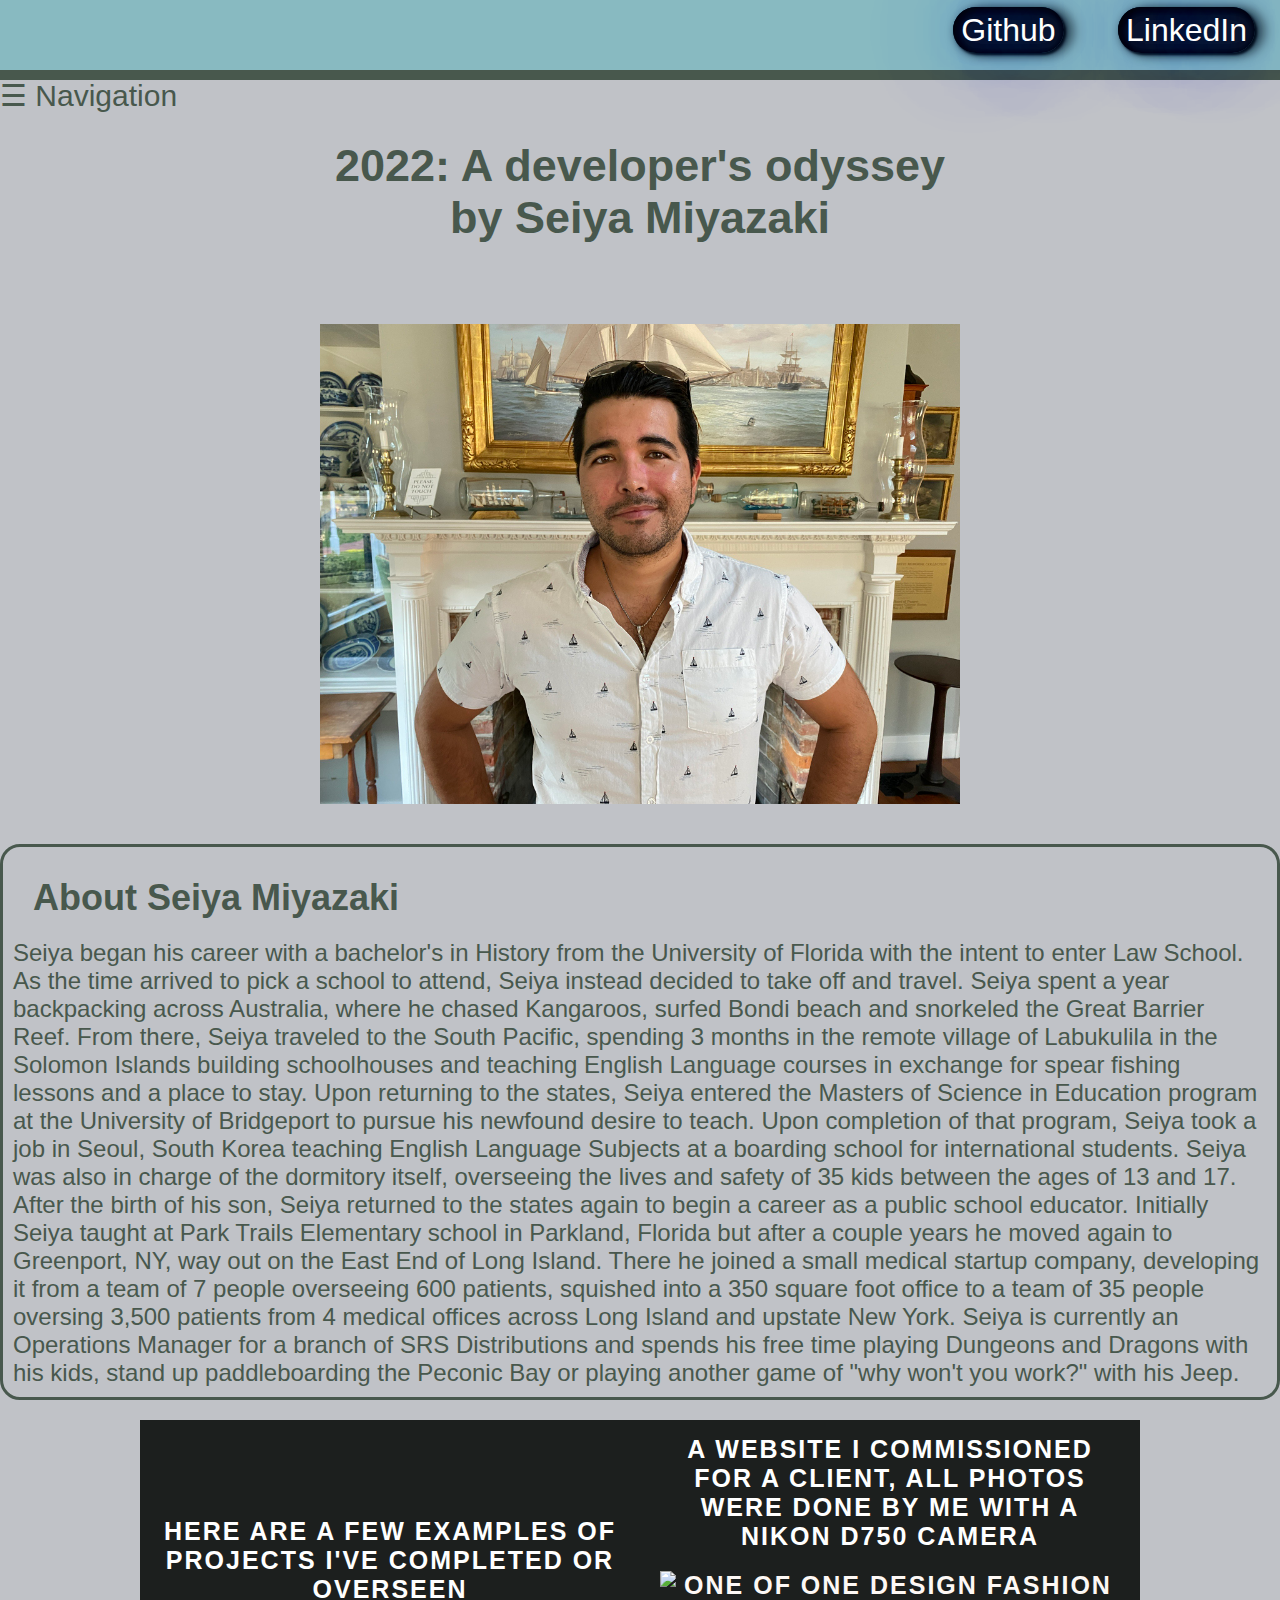
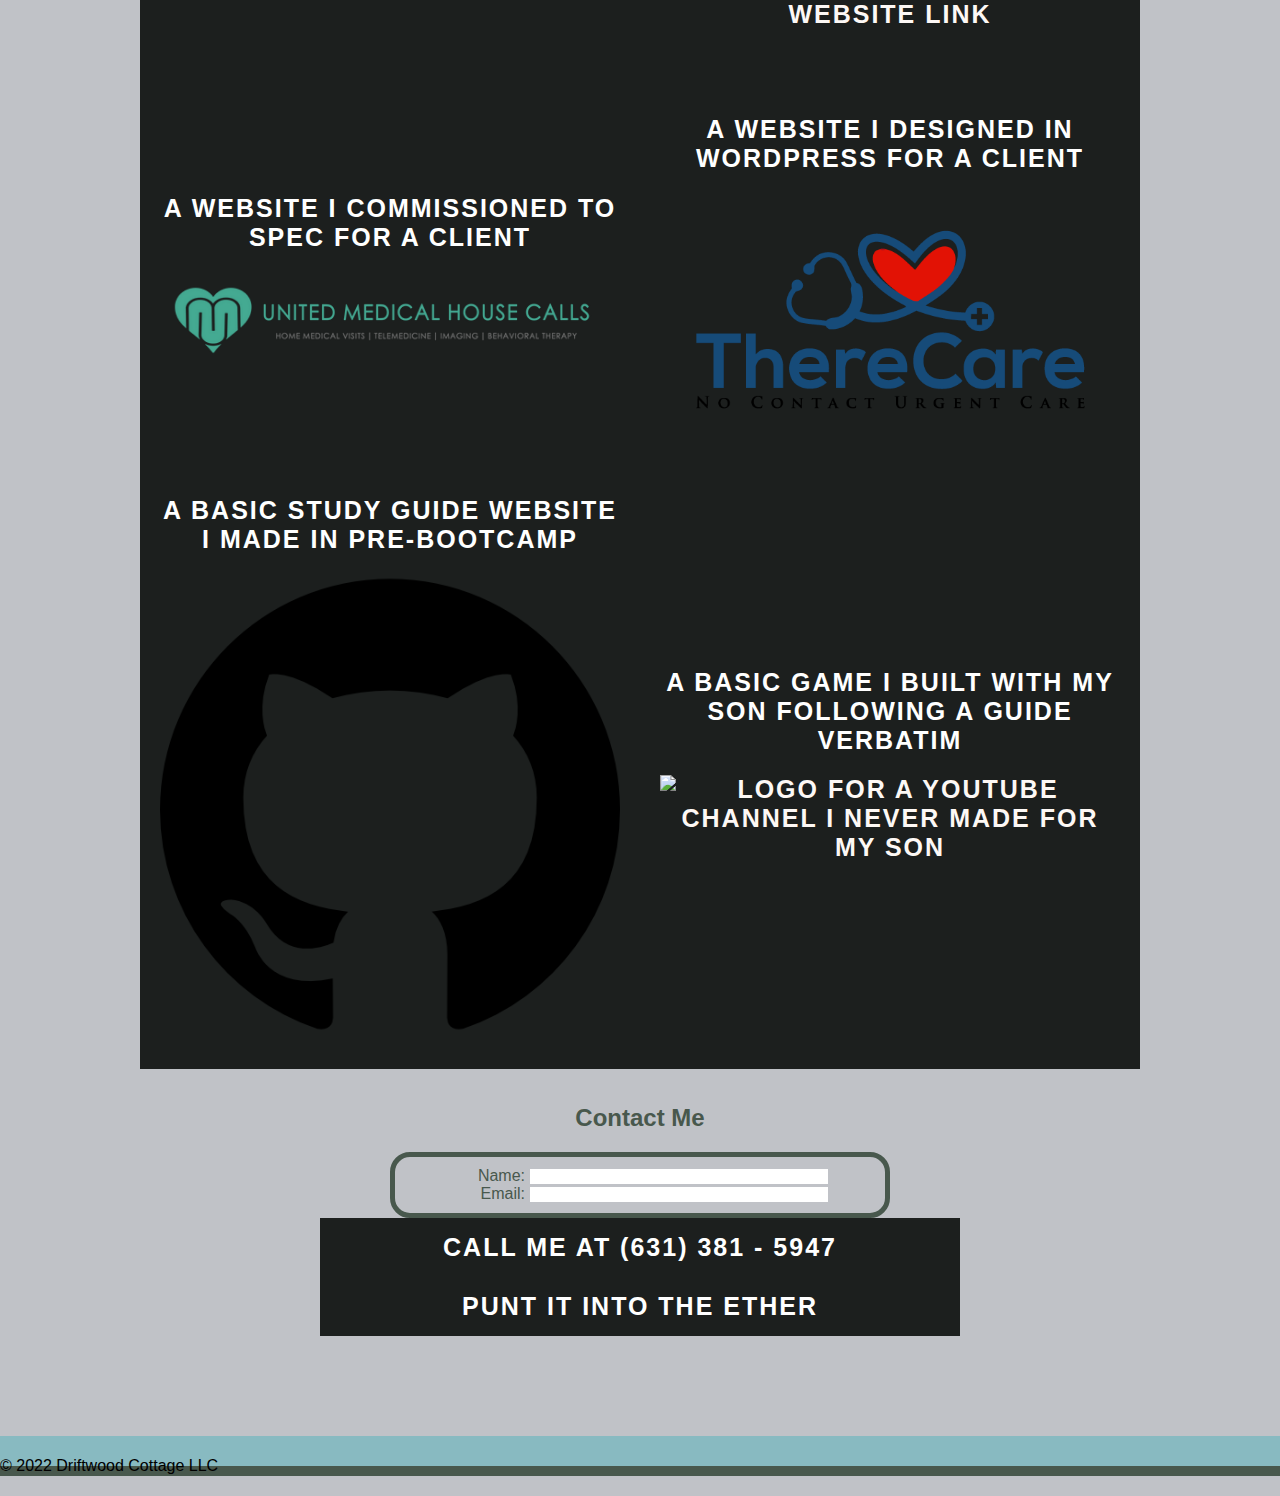
==== index.html @ 62849630 "Final adjustments" ====
<!DOCTYPE html>
<html lang="en-US">
<head>
  <meta charset="UTF-8">
  <meta name="viewport" content="width=device-width, initial-scale=1.0">
  <link rel="stylesheet" type="text/css" href="Assets\images\CSS\style.css">
  <title>The Portfolio of Seiya Miyazaki</title>
  <meta content="initial-scale=1.0, width=device-width" name="viewport">
  <meta name="viewport" content="width=device-width, initial-scale=1">
<style>
body {
  font-family: 'Lato', sans-serif;
}

.overlay {
  height: 100%;
  width: 0;
  position: fixed;
  z-index: 1;
  top: 0;
  left: 0;
  background-color: rgb(0,0,0);
  background-color: rgba(0,0,0, 0.9);
  overflow-x: hidden;
  transition: 0.5s;
}

.overlay-content {
  position: relative;
  top: 25%;
  width: 100%;
  text-align: center;
  margin-top: 5px;
}

.overlay a {
  padding: 8px;
  text-decoration: none;
  font-size: 36px;
  color: #818181;
  display: block;
  transition: 0.3s;
}

.overlay a:hover, .overlay a:focus {
  color: #f1f1f1;
}

.overlay .closebtn {
  position: absolute;
  top: 20px;
  right: 45px;
  font-size: 60px;
}

@media screen and (max-height: 450px) {
  .overlay a {font-size: 20px}
  .overlay .closebtn {
  font-size: 40px;
  top: 5px;
  right: 35px;
  }
}
</style>
</head>

<body>
  <div id="page-container">
    <div id="content-wrap">
  <header>
    <nav class="text-right">
      <ul>
        <li> <a href="https://github.com/samiyazaki" id="Wow_Double_Rainbow">Github</a></li>
        <li> <a href="https://www.linkedin.com/in/seiya-miyazaki/"id="Wow_Double_Rainbow">LinkedIn</a></li> 
      </ul>
    </nav>
    <div id="myNav" class="overlay">
      <a href="javascript:void(0)" class="closebtn" onclick="closeNav()">&times;</a>
      <div class="overlay-content">
        <a href="#About_me">About</a>
        <a href="#projects">Projects</a>
        <a href="#contact">Contact</a>
      </div>
    </div>
    <span style="font-size:30px;cursor:pointer" onclick="openNav()">&#9776; Navigation</span>
    
    <script>
    function openNav() {
      document.getElementById("myNav").style.width = "100%";
    }
    
    function closeNav() {
      document.getElementById("myNav").style.width = "0%";
    }
    </script>
  </header>

  <main>
    <h1 class="text-center">2022: A developer's odyssey<br>by Seiya Miyazaki</h1>
    <figure id="About_me"><img src="Assets\images\IMG_1364.jpeg" alt="A picture of Seiya wearing his boat shirt in front of some boats in bottles and a painting of a boat"></figure>
    <div class="About_me">
    <p><h2>About Seiya Miyazaki</h2>Seiya began his career with a bachelor's in History from the University of Florida with the intent to enter Law School. As the time arrived to pick a school to attend, Seiya instead decided to take off and travel. Seiya spent a year backpacking across Australia, where he chased Kangaroos, surfed Bondi beach and snorkeled the Great Barrier Reef. From there, Seiya traveled to the South Pacific, spending 3 months in the remote village of Labukulila in the Solomon Islands building schoolhouses and teaching English Language courses in exchange for spear fishing lessons and a place to stay. Upon returning to the states, Seiya entered the Masters of Science in Education program at the University of Bridgeport to pursue his newfound desire to teach. Upon completion of that program, Seiya took a job in Seoul, South Korea teaching English Language Subjects at a boarding school for international students. Seiya was also in charge of the dormitory itself, overseeing the lives and safety of 35 kids between the ages of 13 and 17. After the birth of his son, Seiya returned to the states again to begin a career as a public school educator. Initially Seiya taught at Park Trails Elementary school in Parkland, Florida but after a couple years he moved again to Greenport, NY, way out on the East End of Long Island. There he joined a small medical startup company, developing it from a team of 7 people overseeing 600 patients, squished into a 350 square foot office to a team of 35 people oversing 3,500 patients from 4 medical offices across Long Island and upstate New York. Seiya is currently an Operations Manager for a branch of SRS Distributions and spends his free time playing Dungeons and Dragons with his kids, stand up paddleboarding the Peconic Bay or playing another game of "why won't you work?" with his Jeep.</p> </div>
    <div class="btn-time" id="projects">
      <button class="btn portfolio-button hover-filled-opacity">
        <span>Here are a few examples of projects I've completed or overseen</span>
      </button> <br>
      <button class="btn portfolio-button hover-filled-opacity">
        <span> A website I commissioned for a client, all photos were done by me with a Nikon D750 camera<a href="https://www.oneof1designfashion.com/">
          <img alt="One of one design fashion website link" src="Assets\images\37b054_ac7f25b0213940b69b8df30cf9b7bfc4_mv2.jpg">
       </a><span>
      </button>
      <button class="btn portfolio-button hover-filled-opacity">
        <span>A website I commissioned to spec for a client<a href="https://medicalhousecalls.com"><img src="Assets\images\629ff6e16060230174a7d656_UMHC_HERO_JUNE_22-p-500.png" alt="Logo for a medical company"></a></span>
      </button> 
      <button class="btn portfolio-button hover-filled-opacity">
        <span>A website I designed in Wordpress for a client<a href="https://nocontactmd.com"><img src="Assets\images\logo-there-care.png" alt="Logo for a telemedical device company"></a></span>
      </button>
      <button class="btn portfolio-button hover-filled-opacity">
        <span>A basic study guide website I made in pre-bootcamp<a href="https://samiyazaki.github.io/prework-study-guide/"><img src="Assets\images\733609.png" alt="Logo for a telemedical device company"></a></span>
      </button>
      <button class="btn portfolio-button hover-filled-opacity">
        <span>A basic game I built with my son following a guide verbatim<a href="https://samiyazaki.github.io/Dumb-game/"><img src="Assets\images\Enakai Gaming.jpg" alt="Logo for a youtube channel I never made for my son"></a></span>
      </button>
    </div>
      <h2 class="text-center" id="contact">Contact Me</h2>
      <form>
        <ul>
          <li>
            <label class="text-right" for="name">Name:</label>
            <input type="text" id="name" name="user-name">
          </li>
          <li>
            <label class="text-right" for="email">Email:</label>
            <input type="text" id="email" name="user-email">
          </li>
        </ul>
        </form>
        <div class="text-center" id="Stop_freaking_working">
          <a href="tel:5554280940"><button class="btn portfolio-button hover-filled-opacity"><span>Call me at (631) 381 - 5947</span></button></a> 
          <a href="safe_space.html"><button class="btn portfolio-button hover-filled-opacity">
            <Span>Punt it into the Ether</Span>
          </button></a>
        </div>
    </section>
  </main>
  </div>
  <footer id="footer">
    © 2022 Driftwood Cottage LLC
  </footer>
 </div>   
</body>
</html>
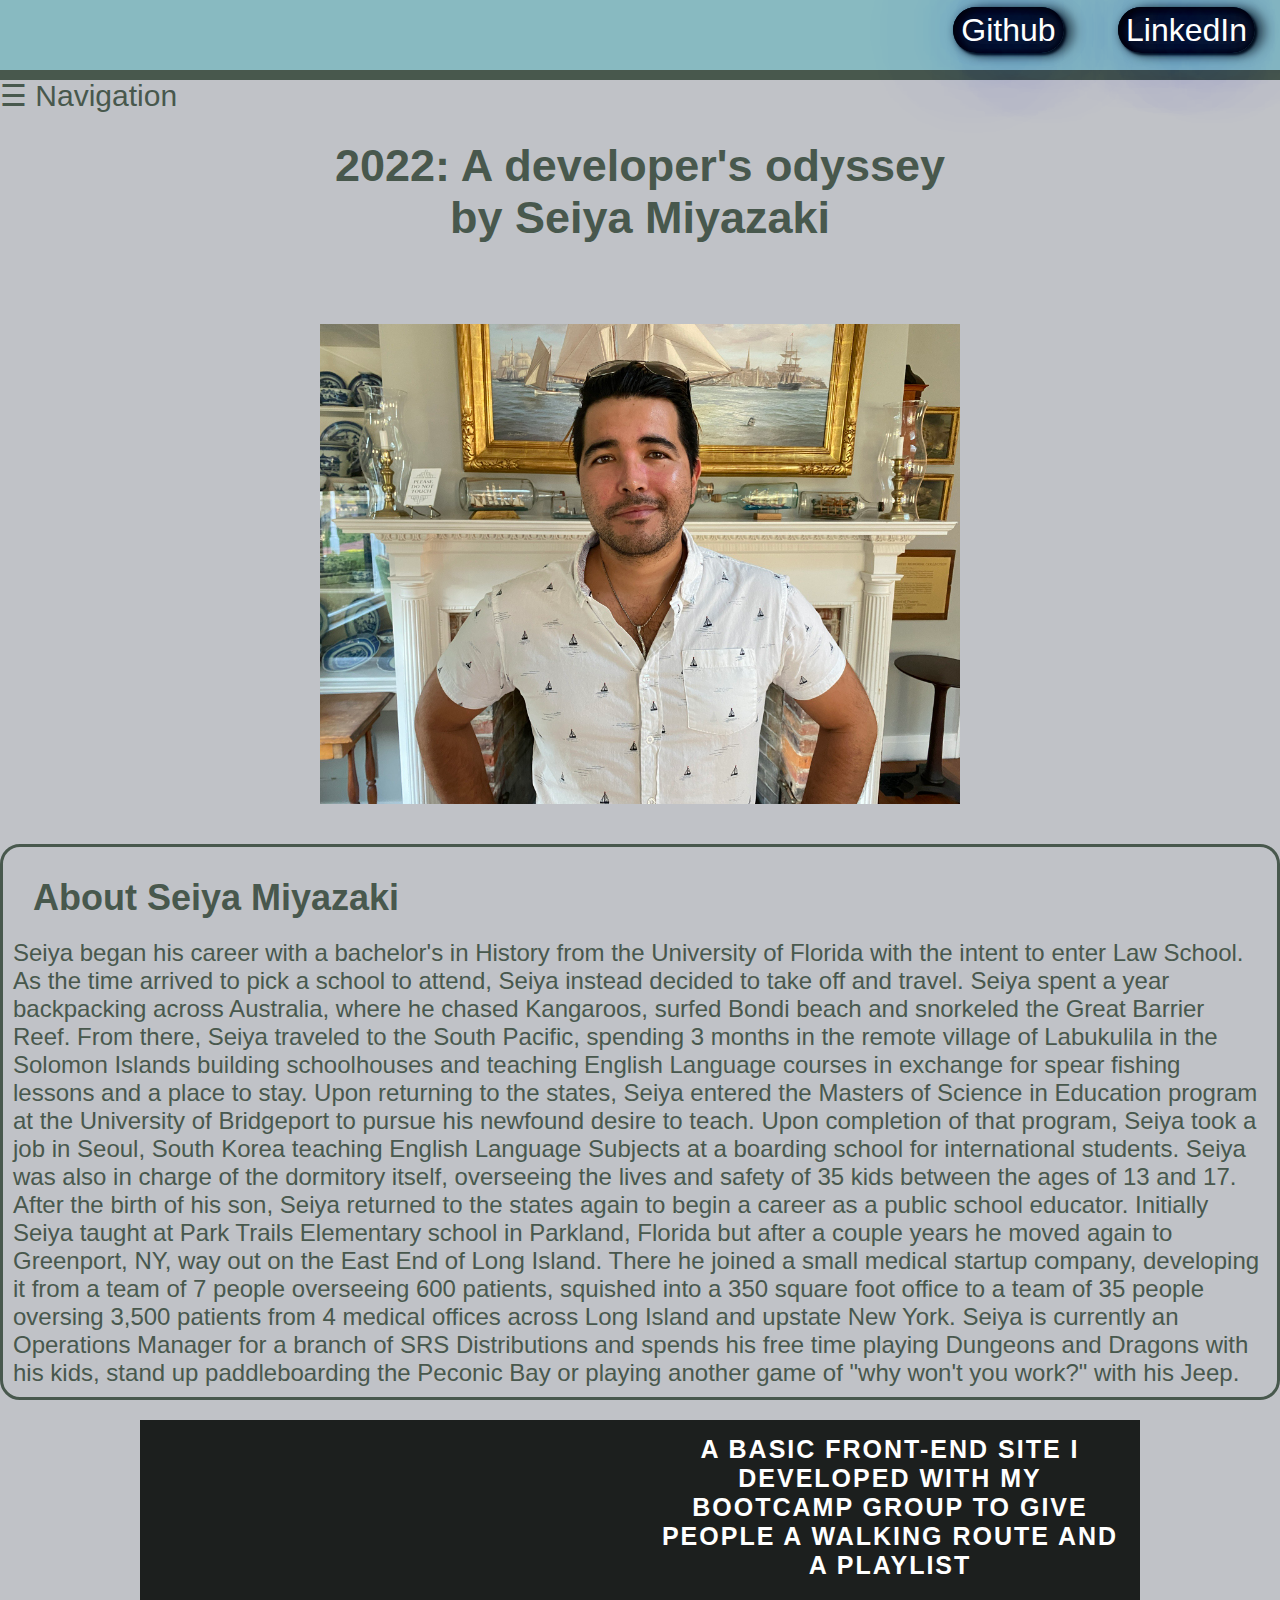
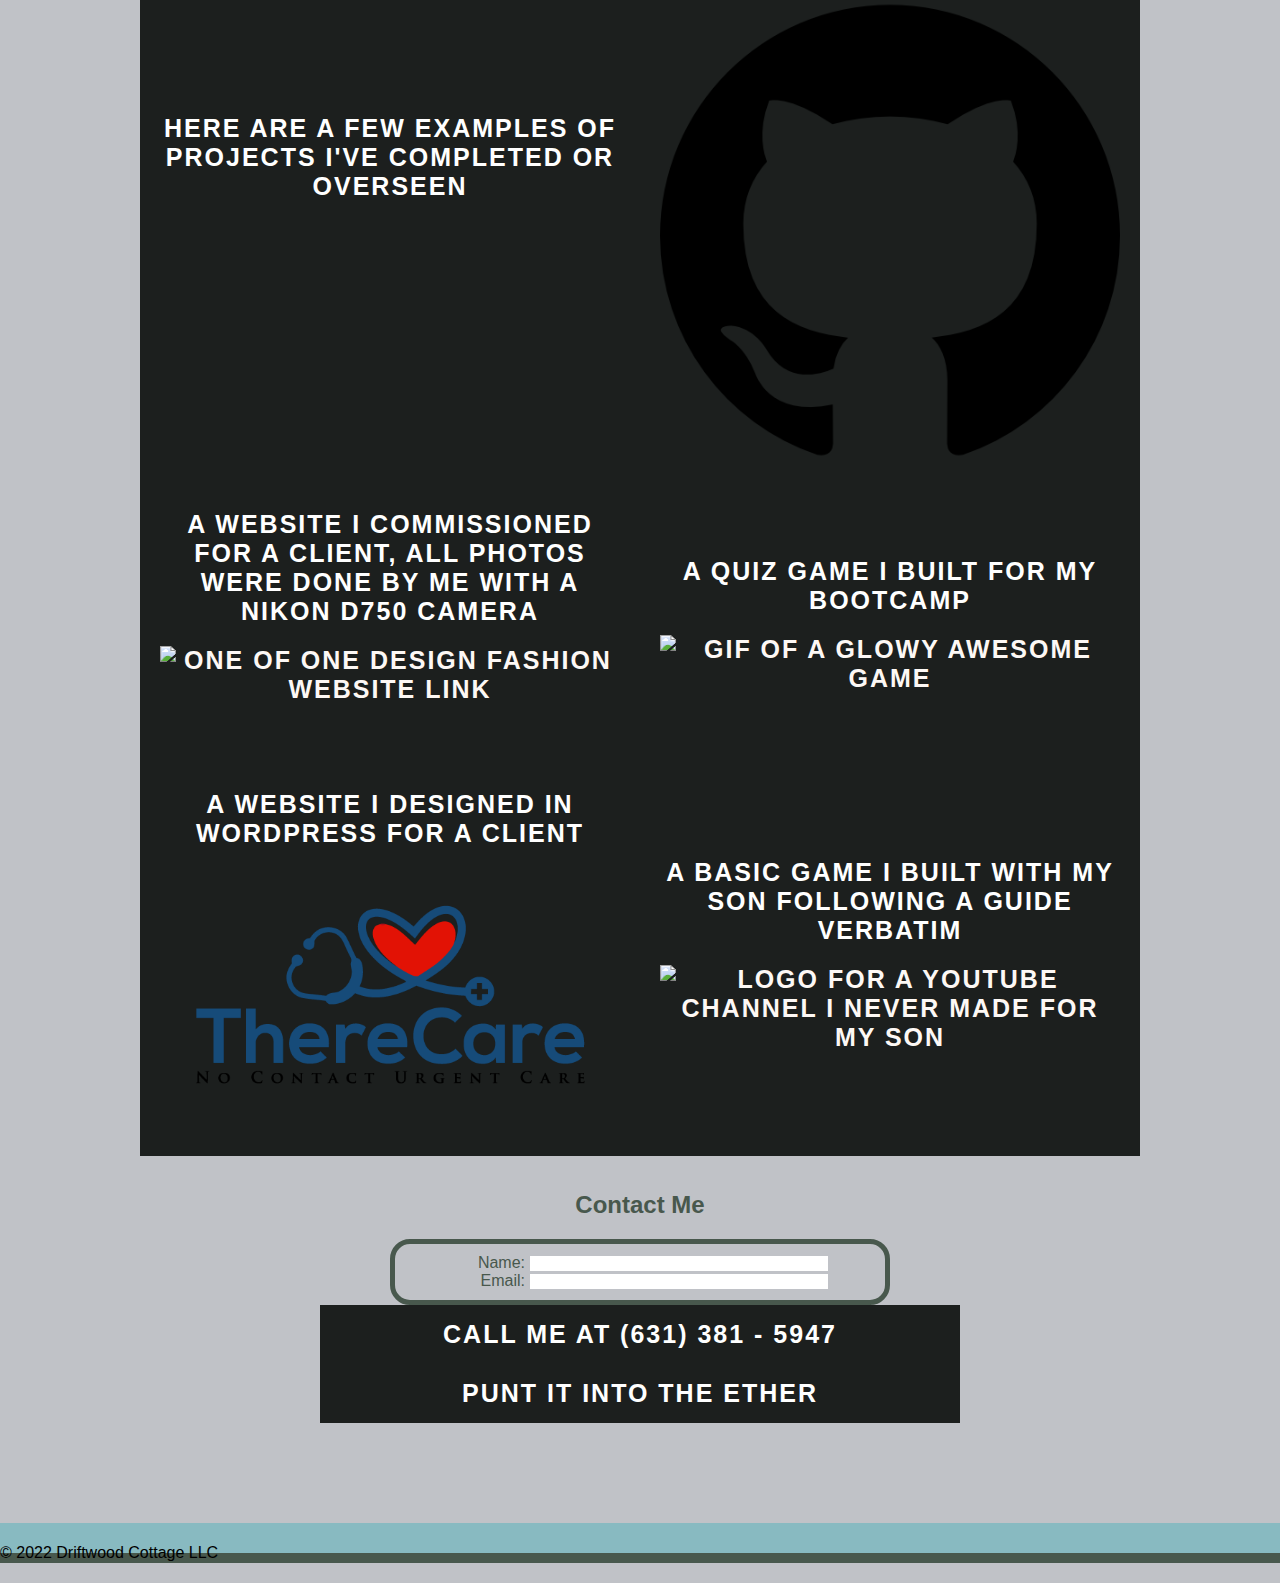
==== commit f3e2e6d1: "Added in quiz game" ====
--- a/index.html
+++ b/index.html
@@ -43,7 +43,7 @@
 }
 
 .overlay a:hover, .overlay a:focus {
-  color: #f1f1f1;
+  color: #f1f1f1; 
 }
 
 .overlay .closebtn {
@@ -68,16 +68,17 @@
   <div id="page-container">
     <div id="content-wrap">
   <header>
-    <nav class="text-right">
+    <nav class="text-right"> <!--This sets the text to the right -->
       <ul>
         <li> <a href="https://github.com/samiyazaki" id="Wow_Double_Rainbow">Github</a></li>
+        <!-- the link to the github account and the 360 degree glow feature-->
         <li> <a href="https://www.linkedin.com/in/seiya-miyazaki/"id="Wow_Double_Rainbow">LinkedIn</a></li> 
-      </ul>
+      </ul><!-- Linkedin account info -->
     </nav>
     <div id="myNav" class="overlay">
       <a href="javascript:void(0)" class="closebtn" onclick="closeNav()">&times;</a>
       <div class="overlay-content">
-        <a href="#About_me">About</a>
+        <a href="#About_me">About</a> <!-- the href allows the link to specific headers I set up in the rest of the document. Allowing for the jump feature-->
         <a href="#projects">Projects</a>
         <a href="#contact">Contact</a>
       </div>
@@ -97,32 +98,32 @@
 
   <main>
     <h1 class="text-center">2022: A developer's odyssey<br>by Seiya Miyazaki</h1>
-    <figure id="About_me"><img src="Assets\images\IMG_1364.jpeg" alt="A picture of Seiya wearing his boat shirt in front of some boats in bottles and a painting of a boat"></figure>
+    <figure id="About_me"><img src="Assets\images\IMG_1364.jpeg" alt="A picture of Seiya wearing his boat shirt in front of some boats in bottles and a painting of a boat"></figure> <!-- Image set to center, and % so that-->
     <div class="About_me">
     <p><h2>About Seiya Miyazaki</h2>Seiya began his career with a bachelor's in History from the University of Florida with the intent to enter Law School. As the time arrived to pick a school to attend, Seiya instead decided to take off and travel. Seiya spent a year backpacking across Australia, where he chased Kangaroos, surfed Bondi beach and snorkeled the Great Barrier Reef. From there, Seiya traveled to the South Pacific, spending 3 months in the remote village of Labukulila in the Solomon Islands building schoolhouses and teaching English Language courses in exchange for spear fishing lessons and a place to stay. Upon returning to the states, Seiya entered the Masters of Science in Education program at the University of Bridgeport to pursue his newfound desire to teach. Upon completion of that program, Seiya took a job in Seoul, South Korea teaching English Language Subjects at a boarding school for international students. Seiya was also in charge of the dormitory itself, overseeing the lives and safety of 35 kids between the ages of 13 and 17. After the birth of his son, Seiya returned to the states again to begin a career as a public school educator. Initially Seiya taught at Park Trails Elementary school in Parkland, Florida but after a couple years he moved again to Greenport, NY, way out on the East End of Long Island. There he joined a small medical startup company, developing it from a team of 7 people overseeing 600 patients, squished into a 350 square foot office to a team of 35 people oversing 3,500 patients from 4 medical offices across Long Island and upstate New York. Seiya is currently an Operations Manager for a branch of SRS Distributions and spends his free time playing Dungeons and Dragons with his kids, stand up paddleboarding the Peconic Bay or playing another game of "why won't you work?" with his Jeep.</p> </div>
-    <div class="btn-time" id="projects">
-      <button class="btn portfolio-button hover-filled-opacity">
+    <div class="btn-time" id="projects"> <!-- The button class for the rest of the document, and the identifier for the nav bar -->
+      <button class="btn portfolio-button hover-filled-opacity"> <!--This is part of the CSS link that allows the buttons to change on hover and expand by 1.05 times-->
         <span>Here are a few examples of projects I've completed or overseen</span>
       </button> <br>
       <button class="btn portfolio-button hover-filled-opacity">
+        <span>A basic front-end site I developed with my Bootcamp group to give people a walking route and a playlist<a href="https://samiyazaki.github.io/Take_A_Walk/"><img src="Assets\images\733609.png" alt="The logo for Github which is the silhoutte of a cat"></a></span>
+      </button>
+      <button class="btn portfolio-button hover-filled-opacity">
         <span> A website I commissioned for a client, all photos were done by me with a Nikon D750 camera<a href="https://www.oneof1designfashion.com/">
-          <img alt="One of one design fashion website link" src="Assets\images\37b054_ac7f25b0213940b69b8df30cf9b7bfc4_mv2.jpg">
+          <img alt="One of one design fashion website link" src="Assets\images\37b054_ac7f25b0213940b69b8df30cf9b7bfc4_mv2.jpg"> <!-- images are relative path links in the assets folder-->
        </a><span>
       </button>
       <button class="btn portfolio-button hover-filled-opacity">
-        <span>A website I commissioned to spec for a client<a href="https://medicalhousecalls.com"><img src="Assets\images\629ff6e16060230174a7d656_UMHC_HERO_JUNE_22-p-500.png" alt="Logo for a medical company"></a></span>
+        <span>A quiz game I built for my Bootcamp<a href="https://samiyazaki.github.io/Secular_Catechism/"><img src="Assets\images\Secular Catechism (1).gif" alt="Gif of a glowy awesome game"></a></span>
       </button> 
       <button class="btn portfolio-button hover-filled-opacity">
         <span>A website I designed in Wordpress for a client<a href="https://nocontactmd.com"><img src="Assets\images\logo-there-care.png" alt="Logo for a telemedical device company"></a></span>
       </button>
       <button class="btn portfolio-button hover-filled-opacity">
-        <span>A basic study guide website I made in pre-bootcamp<a href="https://samiyazaki.github.io/prework-study-guide/"><img src="Assets\images\733609.png" alt="Logo for a telemedical device company"></a></span>
-      </button>
-      <button class="btn portfolio-button hover-filled-opacity">
         <span>A basic game I built with my son following a guide verbatim<a href="https://samiyazaki.github.io/Dumb-game/"><img src="Assets\images\Enakai Gaming.jpg" alt="Logo for a youtube channel I never made for my son"></a></span>
       </button>
     </div>
-      <h2 class="text-center" id="contact">Contact Me</h2>
+      <h2 class="text-center" id="contact">Contact Me</h2> <!-- This is a generic contact box and as you can see it directs nowhere but has input options for name and email-->
       <form>
         <ul>
           <li>
@@ -135,17 +136,17 @@
           </li>
         </ul>
         </form>
-        <div class="text-center" id="Stop_freaking_working">
-          <a href="tel:5554280940"><button class="btn portfolio-button hover-filled-opacity"><span>Call me at (631) 381 - 5947</span></button></a> 
+        <div class="text-center" id="Stop_freaking_working"><!-- This is an experiment with hrefs pointing to phone numbers. It allows someone to dial me by clicking the link-->
+          <a href="tel:6313815947"><button class="btn portfolio-button hover-filled-opacity"><span>Call me at (631) 381 - 5947</span></button></a> 
           <a href="safe_space.html"><button class="btn portfolio-button hover-filled-opacity">
-            <Span>Punt it into the Ether</Span>
+            <Span>Punt it into the Ether</Span><!-- This is an easter egg button that redirects to another html page with a separate CSS sheet. I did this to practice with variability of pages and as a reference to sites of grace in Elden Ring-->
           </button></a>
         </div>
     </section>
   </main>
   </div>
   <footer id="footer">
-    © 2022 Driftwood Cottage LLC
+    © 2022 Driftwood Cottage LLC <!-- This is my improperly formed LLC. It will probably lapse because I did not publish it in verified news sources-->
   </footer>
  </div>   
 </body>
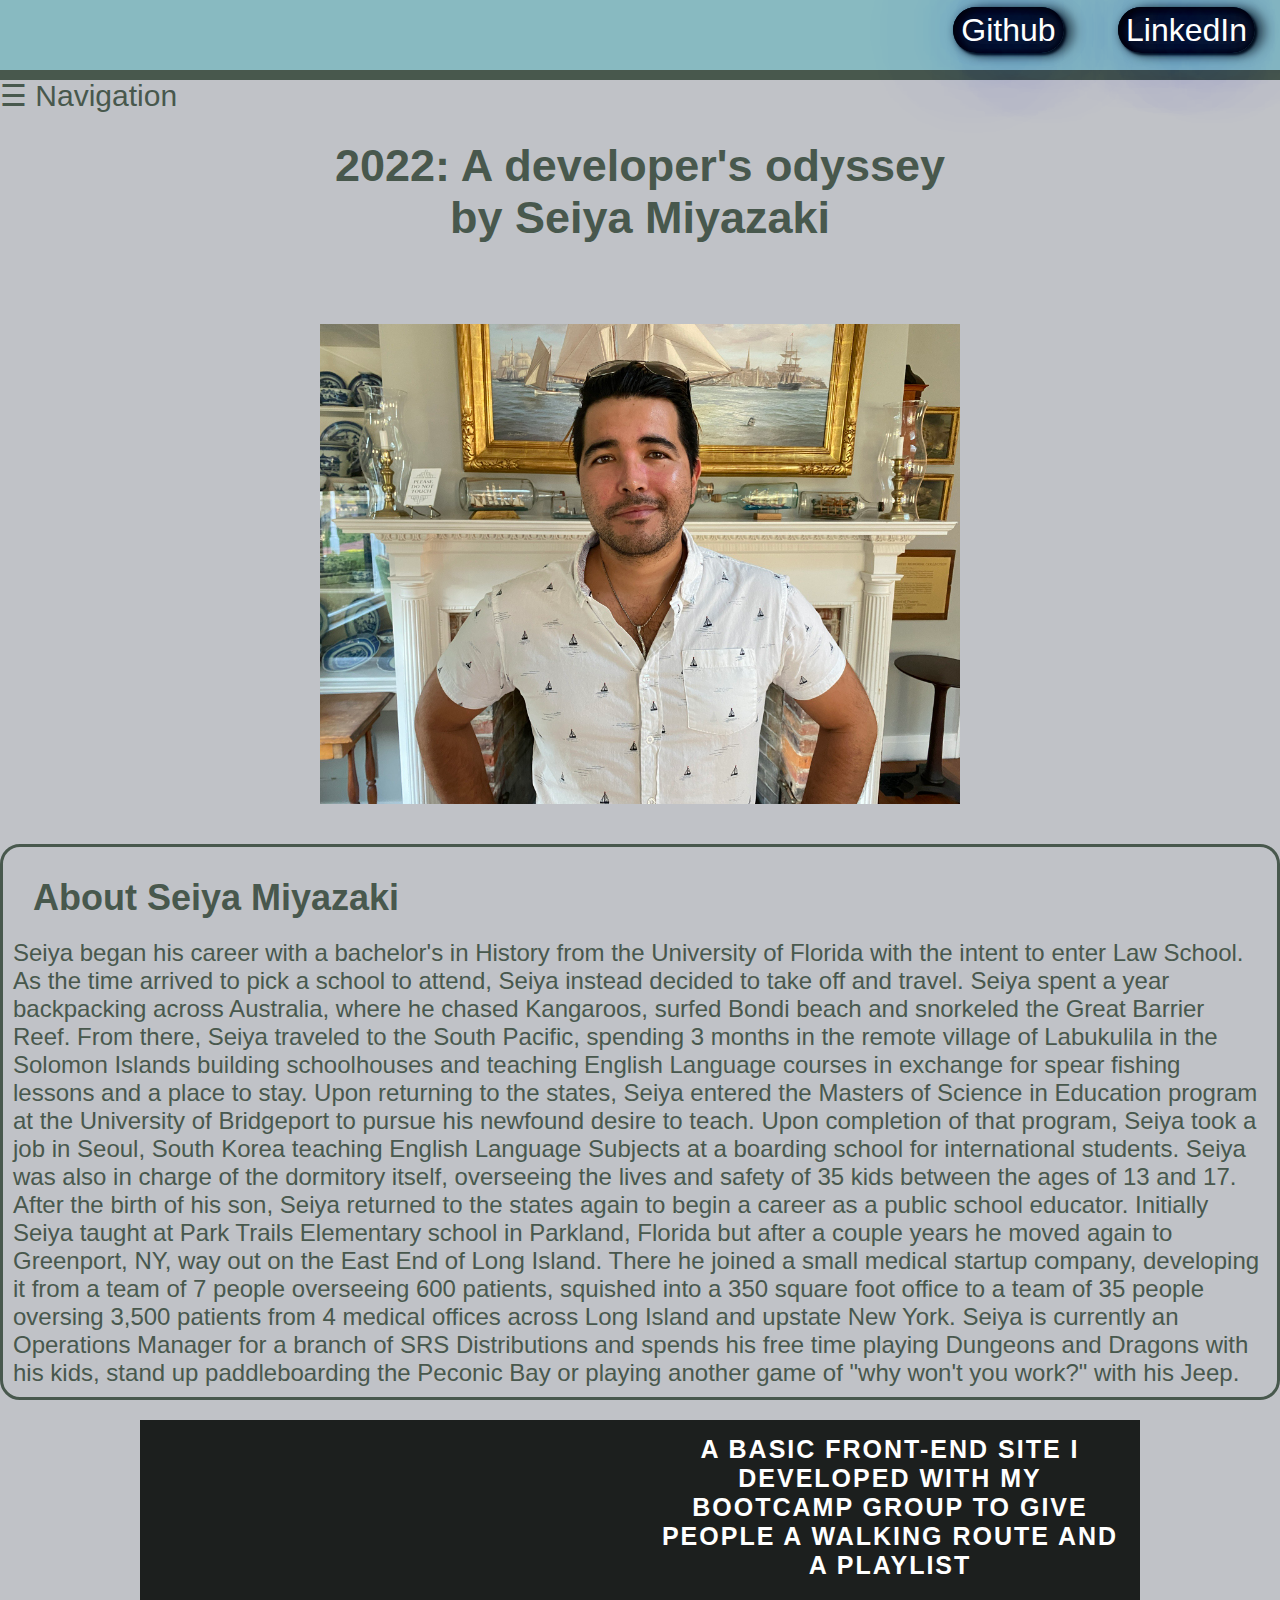
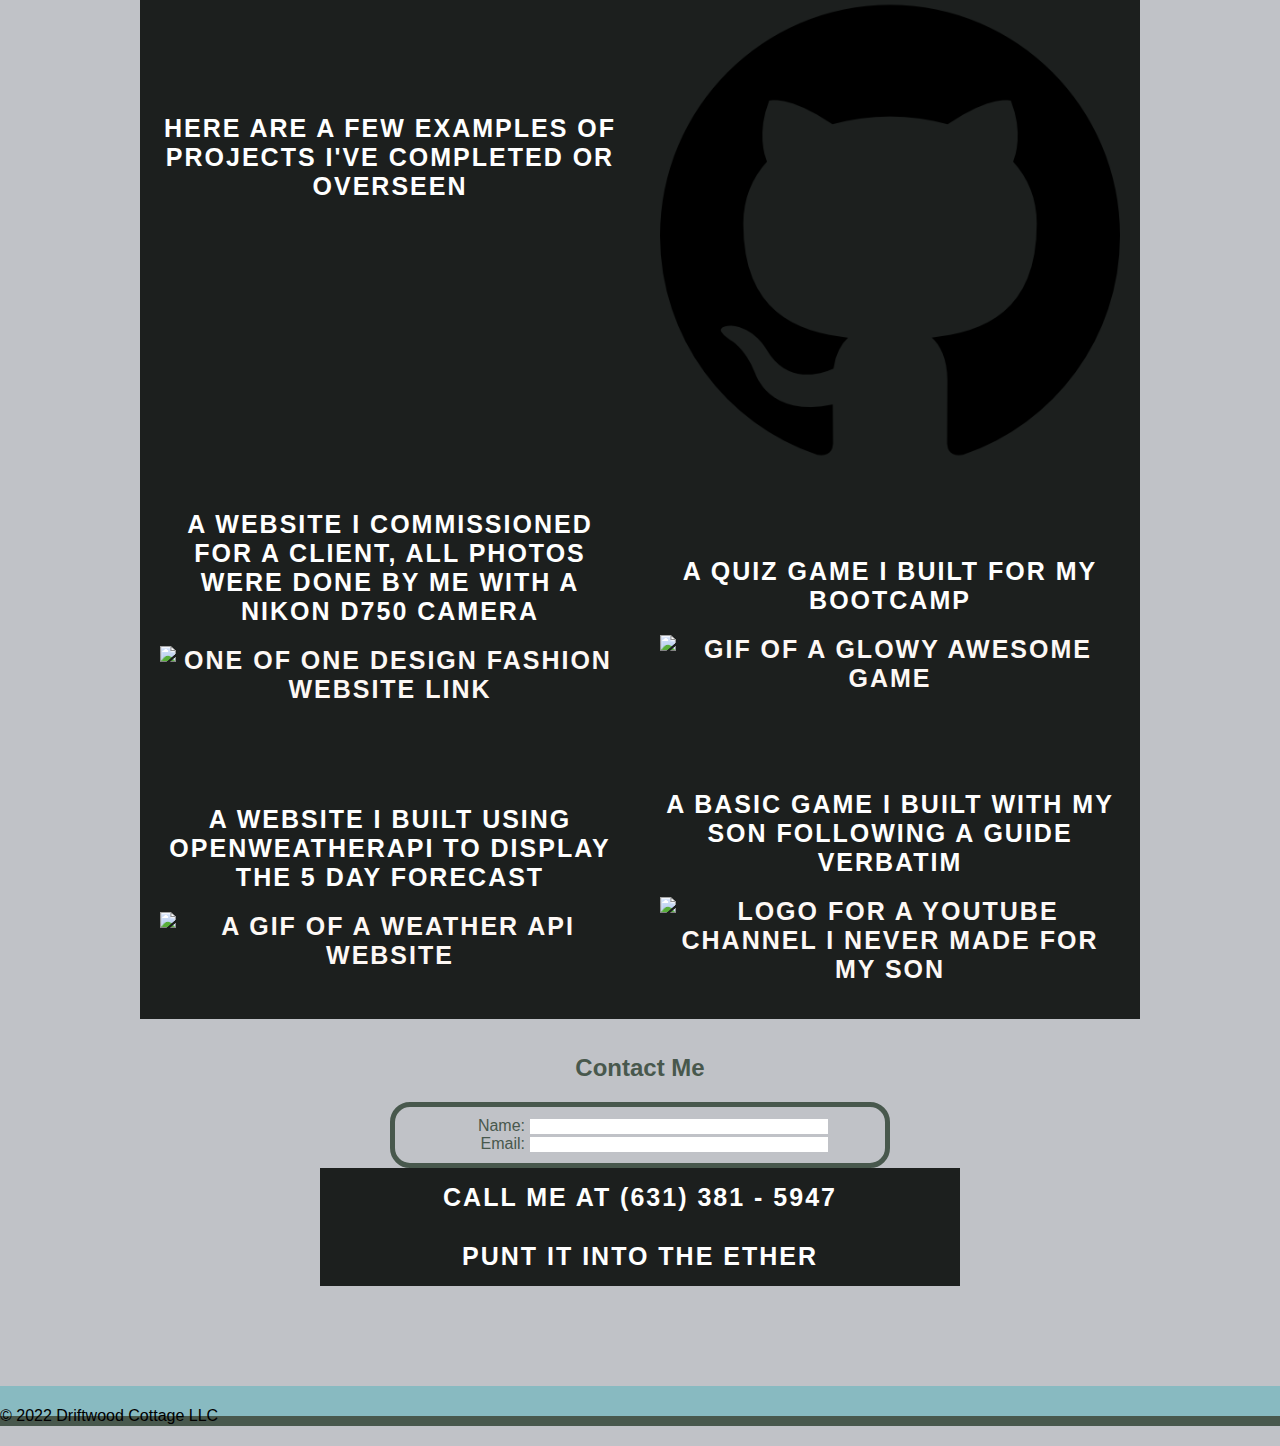
==== commit 0511cd43: "added whatever the weather" ====
--- a/index.html
+++ b/index.html
@@ -117,7 +117,7 @@
         <span>A quiz game I built for my Bootcamp<a href="https://samiyazaki.github.io/Secular_Catechism/"><img src="Assets\images\Secular Catechism (1).gif" alt="Gif of a glowy awesome game"></a></span>
       </button> 
       <button class="btn portfolio-button hover-filled-opacity">
-        <span>A website I designed in Wordpress for a client<a href="https://nocontactmd.com"><img src="Assets\images\logo-there-care.png" alt="Logo for a telemedical device company"></a></span>
+        <span>A website I built using OpenWeatherApi to display the 5 day forecast<a href="https://samiyazaki.github.io/Whatever_the_Weather/"><img src="Assets\images\Whatever the Weather (1).gif" alt="A gif of a weather API website"></a></span>
       </button>
       <button class="btn portfolio-button hover-filled-opacity">
         <span>A basic game I built with my son following a guide verbatim<a href="https://samiyazaki.github.io/Dumb-game/"><img src="Assets\images\Enakai Gaming.jpg" alt="Logo for a youtube channel I never made for my son"></a></span>
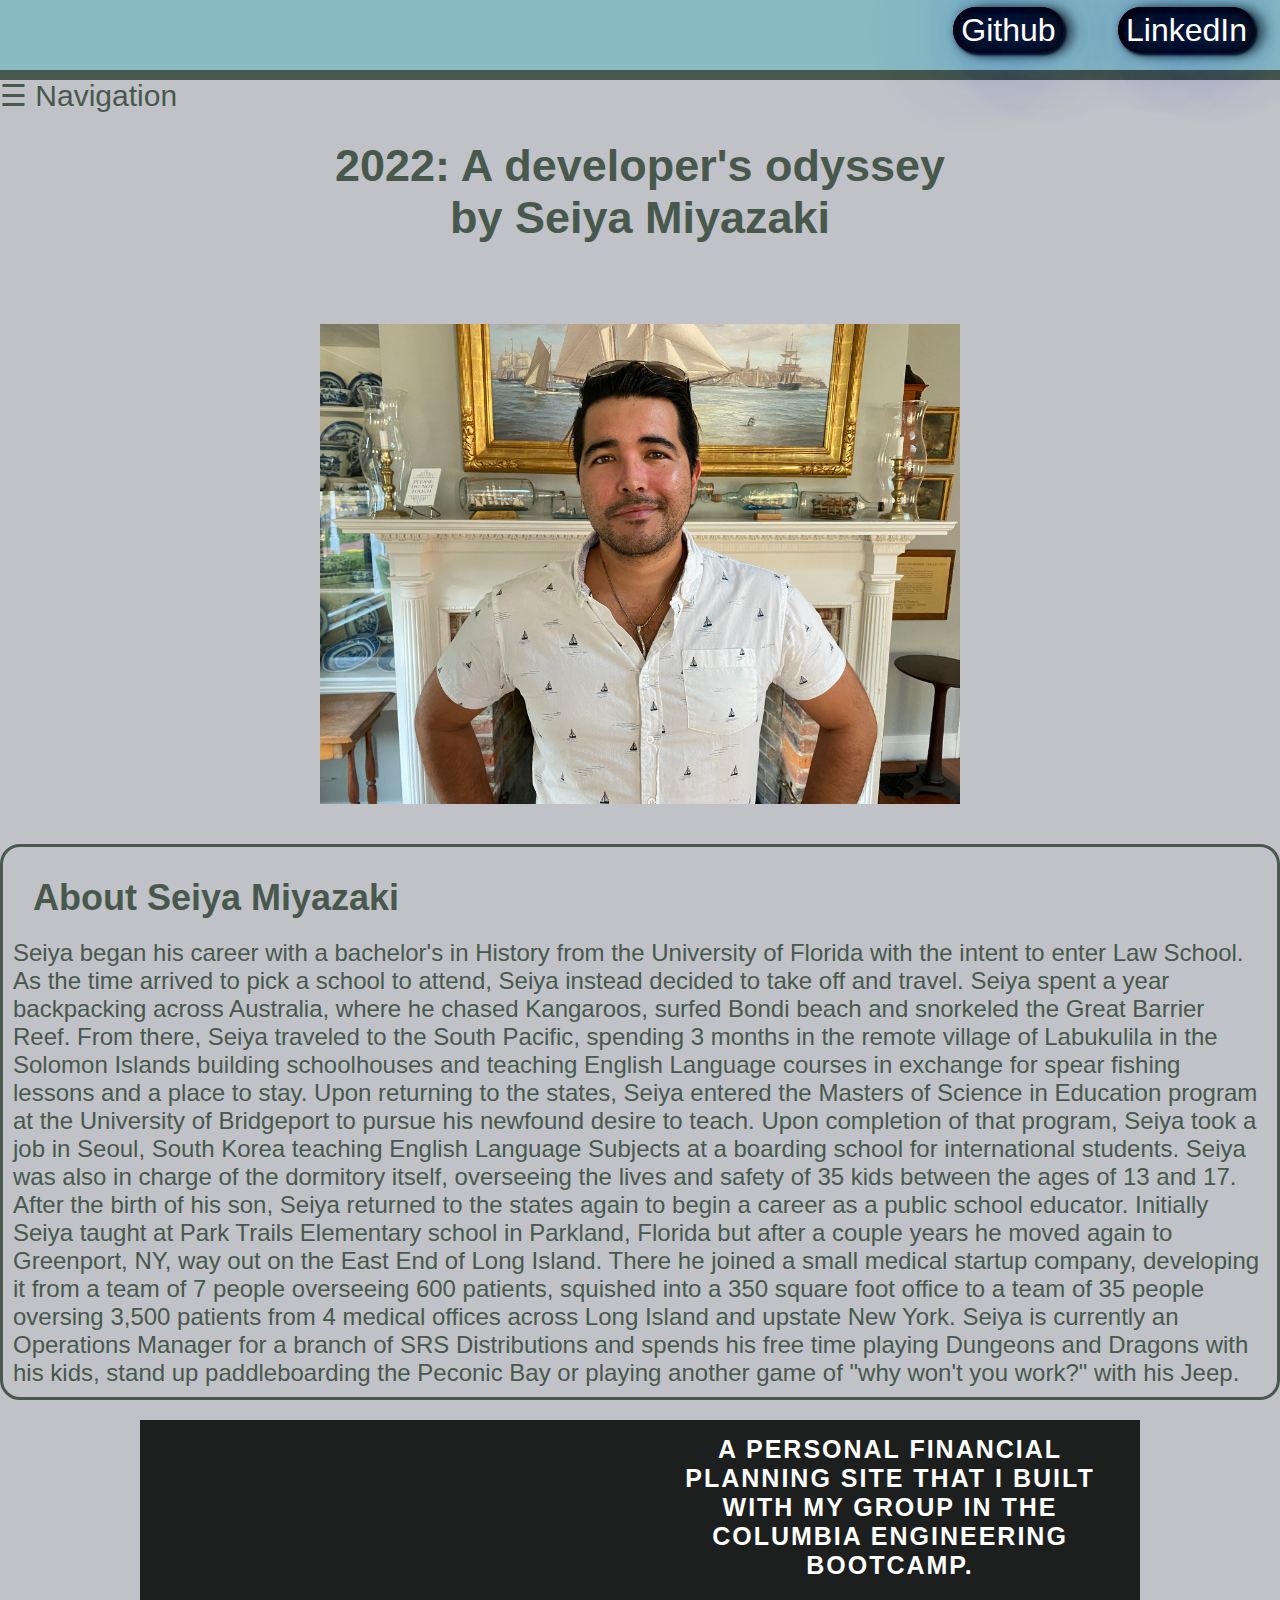
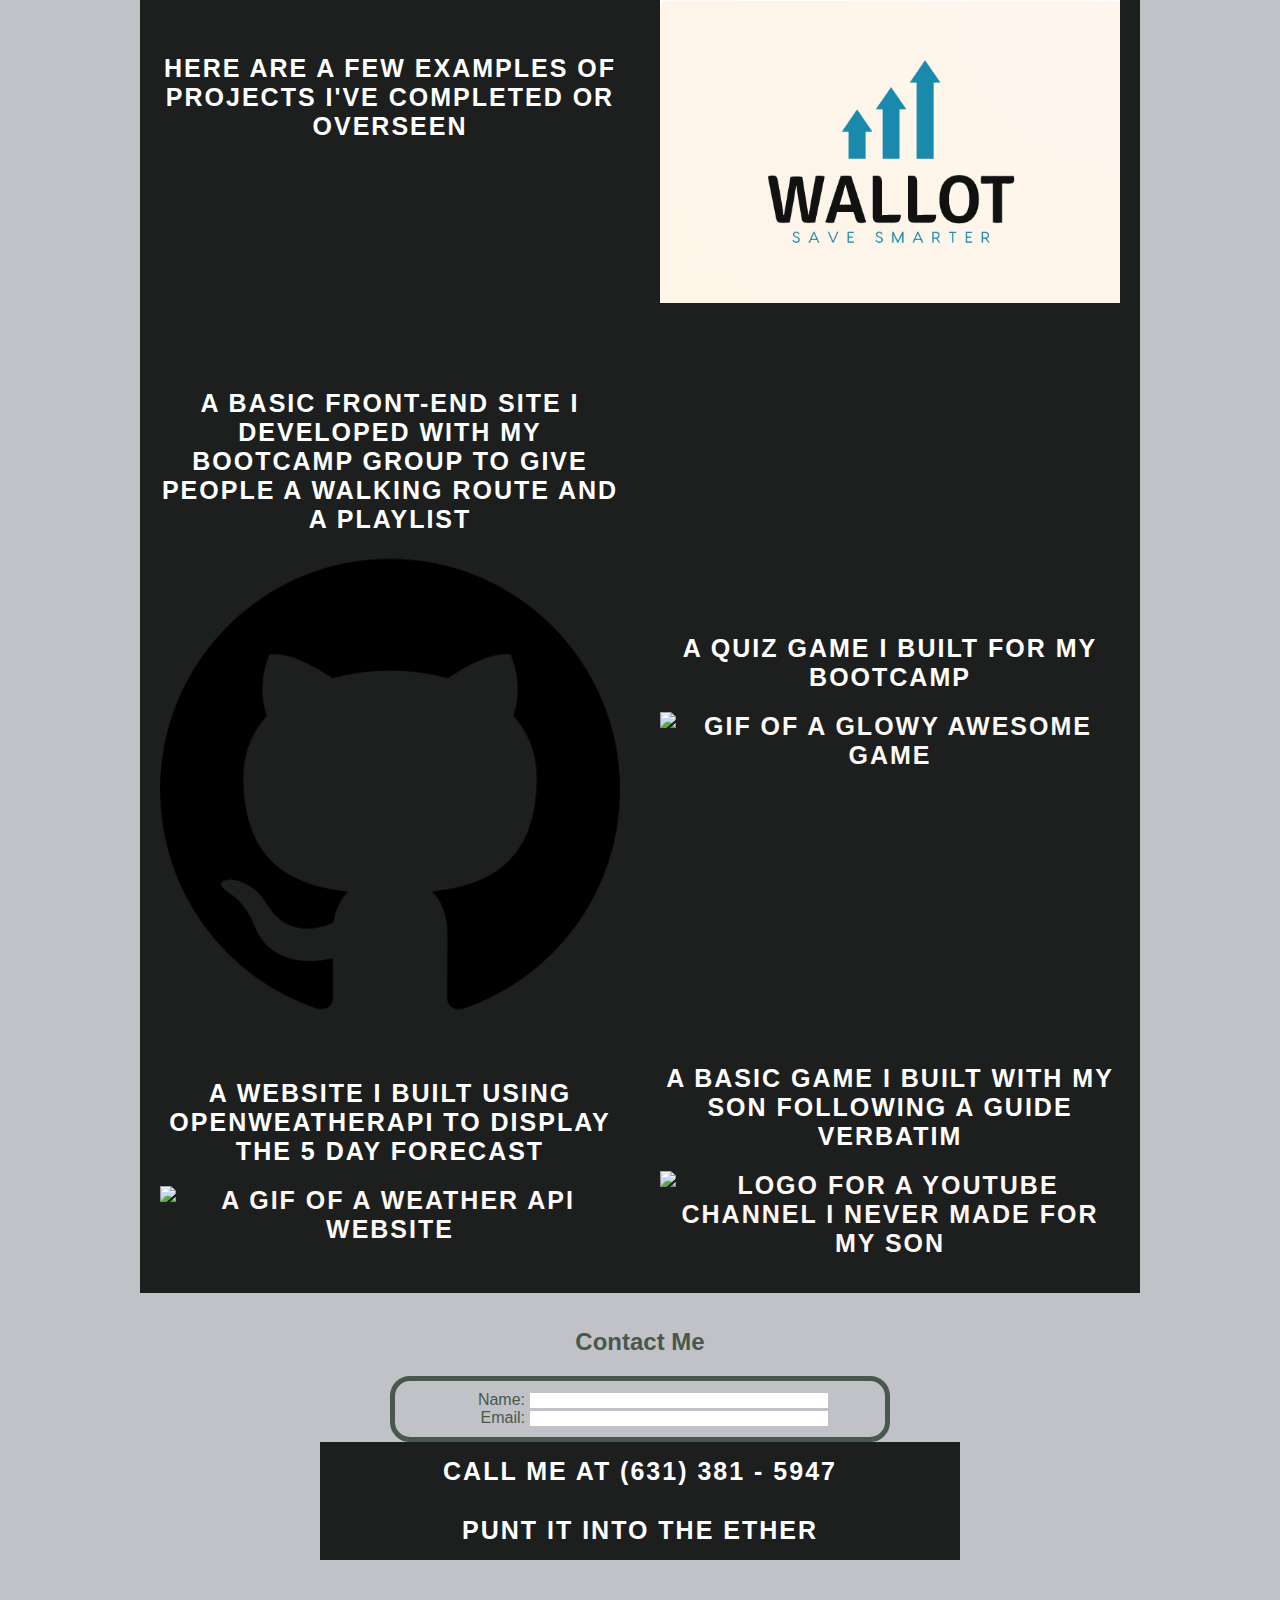
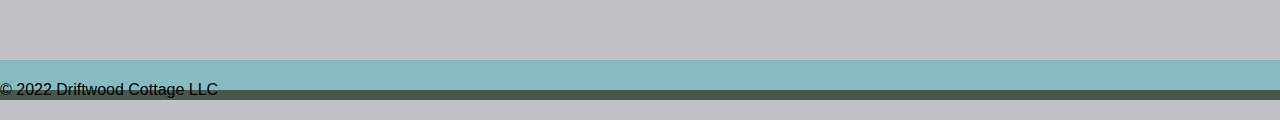
==== commit e3104609: "Push that up" ====
--- a/index.html
+++ b/index.html
@@ -106,12 +106,12 @@
         <span>Here are a few examples of projects I've completed or overseen</span>
       </button> <br>
       <button class="btn portfolio-button hover-filled-opacity">
-        <span>A basic front-end site I developed with my Bootcamp group to give people a walking route and a playlist<a href="https://samiyazaki.github.io/Take_A_Walk/"><img src="Assets\images\733609.png" alt="The logo for Github which is the silhoutte of a cat"></a></span>
+        <span>A personal financial planning site that I built with my group in the Columbia Engineering Bootcamp.<a href="https://wallot.herokuapp.com">
+          <img alt="Wallot logo for a financial planning app" src="/Assets/images/Wallot logo.png"> <!-- images are relative path links in the assets folder-->
+       </a><span>
       </button>
       <button class="btn portfolio-button hover-filled-opacity">
-        <span> A website I commissioned for a client, all photos were done by me with a Nikon D750 camera<a href="https://www.oneof1designfashion.com/">
-          <img alt="One of one design fashion website link" src="Assets\images\37b054_ac7f25b0213940b69b8df30cf9b7bfc4_mv2.jpg"> <!-- images are relative path links in the assets folder-->
-       </a><span>
+        <span>A basic front-end site I developed with my Bootcamp group to give people a walking route and a playlist<a href="https://samiyazaki.github.io/Take_A_Walk/"><img src="Assets\images\733609.png" alt="The logo for Github which is the silhoutte of a cat"></a></span>
       </button>
       <button class="btn portfolio-button hover-filled-opacity">
         <span>A quiz game I built for my Bootcamp<a href="https://samiyazaki.github.io/Secular_Catechism/"><img src="Assets\images\Secular Catechism (1).gif" alt="Gif of a glowy awesome game"></a></span>
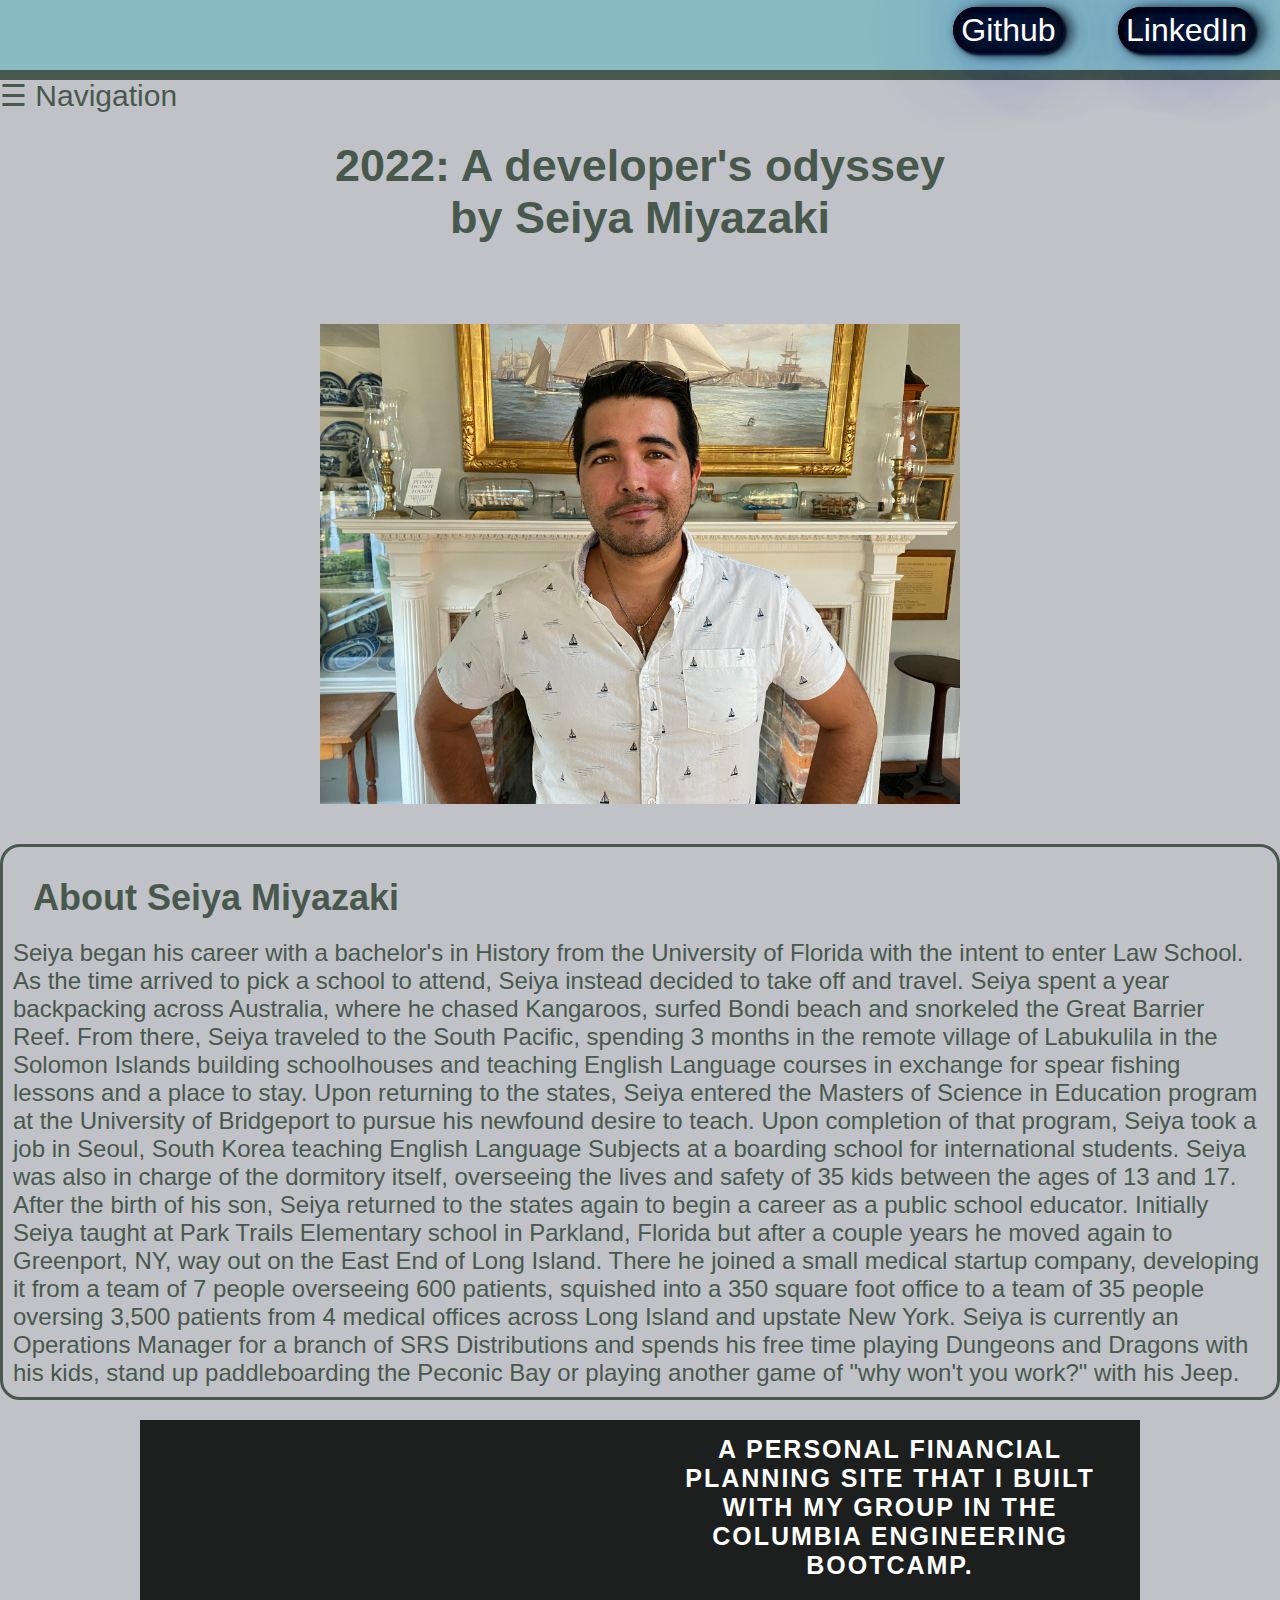
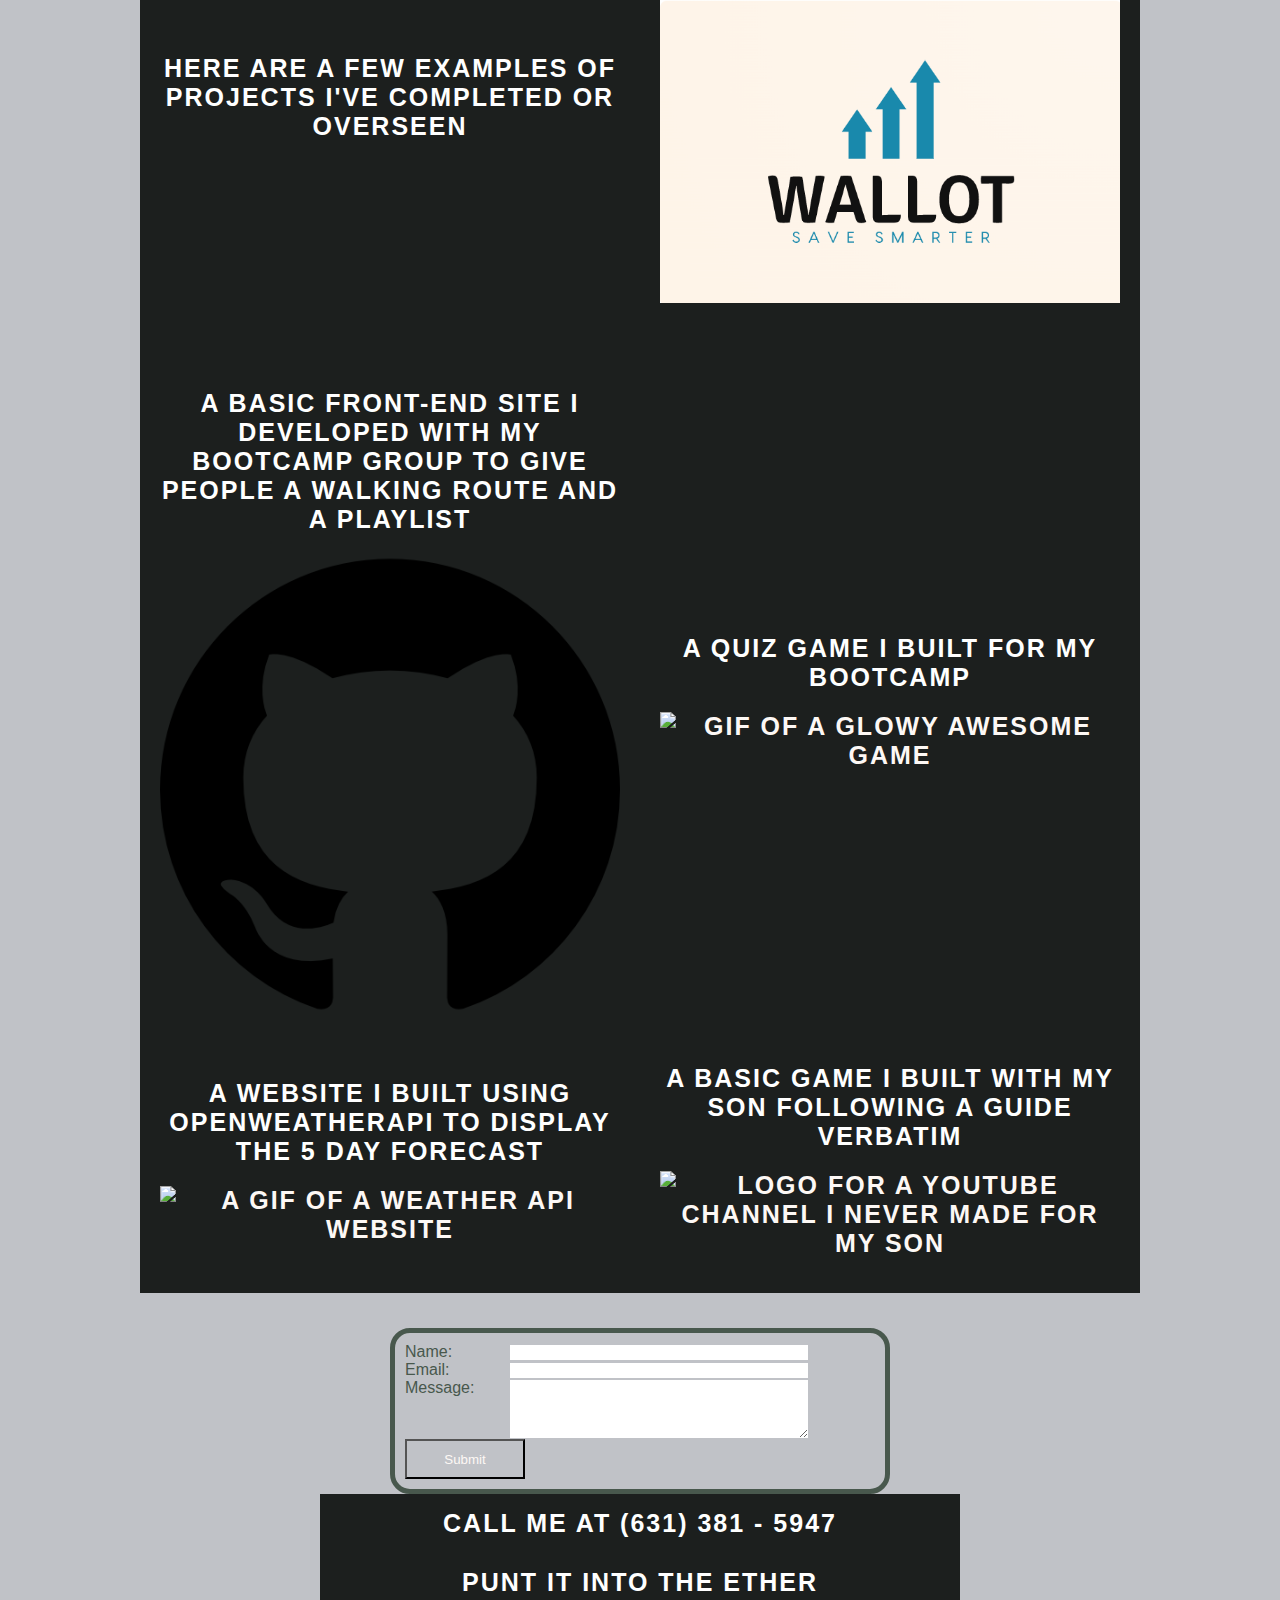
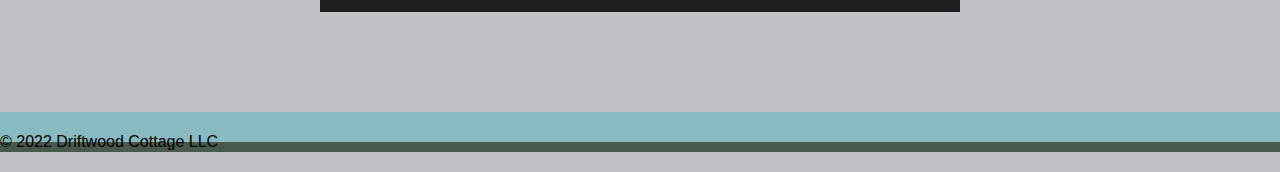
==== commit 6b4d76b8: "added email form" ====
--- a/index.html
+++ b/index.html
@@ -107,7 +107,7 @@
       </button> <br>
       <button class="btn portfolio-button hover-filled-opacity">
         <span>A personal financial planning site that I built with my group in the Columbia Engineering Bootcamp.<a href="https://wallot.herokuapp.com">
-          <img alt="Wallot logo for a financial planning app" src="/Assets/images/Wallot logo.png"> <!-- images are relative path links in the assets folder-->
+          <img alt="Wallot logo for a financial planning app" src="Assets\images\Wallot logo.png"> <!-- images are relative path links in the assets folder-->
        </a><span>
       </button>
       <button class="btn portfolio-button hover-filled-opacity">
@@ -123,22 +123,22 @@
         <span>A basic game I built with my son following a guide verbatim<a href="https://samiyazaki.github.io/Dumb-game/"><img src="Assets\images\Enakai Gaming.jpg" alt="Logo for a youtube channel I never made for my son"></a></span>
       </button>
     </div>
-      <h2 class="text-center" id="contact">Contact Me</h2> <!-- This is a generic contact box and as you can see it directs nowhere but has input options for name and email-->
-      <form>
-        <ul>
-          <li>
-            <label class="text-right" for="name">Name:</label>
-            <input type="text" id="name" name="user-name">
-          </li>
-          <li>
-            <label class="text-right" for="email">Email:</label>
-            <input type="text" id="email" name="user-email">
-          </li>
-        </ul>
-        </form>
+    <form action="mailto:smsmiyazaki@gmail.com" method="post" enctype="text/plain">
+      <label for="name">Name:</label>
+      <input type="text" id="name" name="name">
+    
+      <label for="email">Email:</label>
+      <input type="email" id="email" name="email">
+    
+      <label for="message">Message:</label>
+      <textarea id="message" name="message"></textarea>
+    
+      <button type="btn portfolio-button hover-filled-opacity">Submit</button>
+    </form>
+      
         <div class="text-center" id="Stop_freaking_working"><!-- This is an experiment with hrefs pointing to phone numbers. It allows someone to dial me by clicking the link-->
           <a href="tel:6313815947"><button class="btn portfolio-button hover-filled-opacity"><span>Call me at (631) 381 - 5947</span></button></a> 
-          <a href="safe_space.html"><button class="btn portfolio-button hover-filled-opacity">
+          <a href="/Assets/images/paths/safe_space.html"><button class="btn portfolio-button hover-filled-opacity">
             <Span>Punt it into the Ether</Span><!-- This is an easter egg button that redirects to another html page with a separate CSS sheet. I did this to practice with variability of pages and as a reference to sites of grace in Elden Ring-->
           </button></a>
         </div>
